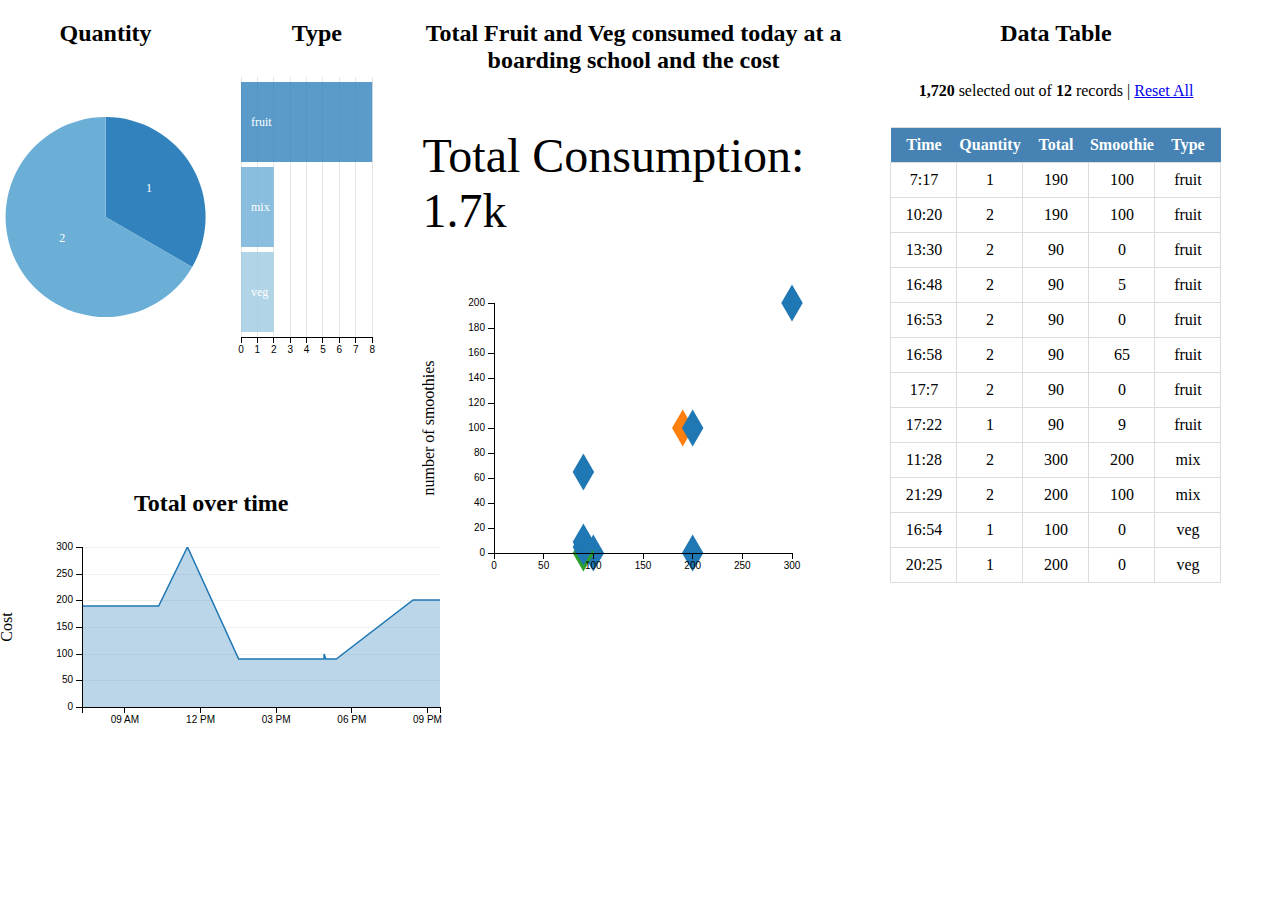
==== html/index.html @ 48268bda "renamed dashboard.html to index.html" ====
<!DOCTYPE html>
<html lang="EN">
<head>
  <meta charset="utf-8">
  <title>Dashboard</title>
  <link rel="stylesheet" type="text/css" href="/css/dc.css" />
  
 
  <style>
    body, html {
      height: 100%;
      margin: 0;
      padding: 0;
    }
    div {
      -webkit-box-sizing: border-box;
      -moz-box-sizing: border-box;
      box-sizing: border-box;
    }

    td {
      border: 1px solid gainsboro;
    }

    .info {
      background-color: pink;
    }


    div.row {
        display: block;
        height: 100%;
        width: 100%;
    }

    div.column {
      width: 33%;
      height: 100%;
      display: block;
      float: left;
      /*border:1px solid blue;*/
    }

    div.column div.subColumn {
      display: block;
      height: 50%;
      width: 50%;
      float: left;
    }

    div.column div.subRow {
      display: block;
      height: 50%;
      width: 100%;
      float: left;
      margin-top: 20px;
    }

    div.subRow2 {
      /*background-color: pink;*/
      display: block;
      height: 15%;
      margin-top: 8%;
      font-size: 3em;
      width: 100%;
    }

    div.dc-data-count {
      text-align: center;
      display: block;
      width: 100%;
      height: 5%;
    }



    h2 {
      margin-top: 20px;
      text-align: center;
    }

    table {
        border-collapse: collapse;
        margin: 0 auto;
        margin-top: 45px;
    }

    table thead tr,
    table tbody tr {
        border-bottom: 1px solid gainsboro;
        line-height: 2;
    }

    table tbody tr:hover {
        background-color: lightblue;
        cursor: pointer;
    }

    table thead tr {
      border-top: 1px solid gainsboro;
      background-color: steelblue;
      line-height: 2;
      color: white;
    }

    table tbody tr td,
    table thead tr td {
      width: 20%;
      text-align: center;

    }


  </style>
</head>
<body>

  <div class="row">
    <div class="column" >
      <div class="subColumn" id="qty-chart">
        <h2>Quantity</h2>
        <span class="reset" style="display: none;">Range: <span class="filter"></span></span>
        <a class="reset" style="display:none" href="javascript:pieChart.filterAll(); dc.redrawAll();">reset</a>
      </div>
      <div class="subColumn" id="type-chart">
        <h2>Type</h2>
        <span class="reset" style="display: none;">Range: <span class="filter"></span></span>
        <a class="reset" style="display:none" href="javascript:rowChart.filterAll(); dc.redrawAll();">reset</a>
      </div>

      <div class="subRow" id="total-chart">
        <h2>Total over time</h2>
        <span class="reset" style="display: none;">Range: <span class="filter"></span></span>
        <a class="reset" style="display:none" href="javascript:lineChart.filterAll(); dc.redrawAll();">reset</a>
      </div>

    </div>

    <div class="column" id="scatter-plot">
      <h2>Total Fruit and Veg consumed today at a boarding school and the cost</h2>
      <span class="reset" style="display: none;">Range: <span class="filter"></span></span>
      <a class="reset" style="display:none" href="javascript:scatterPlot.filterAll(); dc.redrawAll();">reset</a>

      <div id="number-display" class="subRow2">Total Consumption: </div>
    </div>

    <div class="column">
      <h2>Data Table</h2>
      <div class='dc-data-count'>
        <span class='filter-count'></span> selected out of <span class='total-count'></span> records.
        <a href="javascript:dc.filterAll(); dc.renderAll();">Reset All</a>
      </div>
      <table id="data-table"></table>
    </div>
  </div>

  <script type="text/javascript" src="/js/d3.js"></script>
  <script type="text/javascript" src="/js/crossfilter.js"></script>
  <script type="text/javascript" src="/js/dc_beta32.js"></script>
  <script type="text/javascript" src="/js/colorbrewer.js"></script>

  <script type="text/javascript">

  function print_filter(filter) {
    var f=eval(filter);
    if (typeof(f.length) != "undefined") {}else{}
    if (typeof(f.top) != "undefined") {f=f.top(Infinity);}else{}
    if (typeof(f.dimension) != "undefined") {f=f.dimension(function(d) { return "";}).top(Infinity);}else{}
    console.log(filter+"("+f.length+") = "+JSON.stringify(f).replace("[","[\n\t").replace(/}\,/g,"},\n\t").replace("]","\n]"));
  }

  var data = [
  {date: "2019-05-14T07:17:54Z", quantity: 1, total: 190, smoothie: 100, type: "fruit"},
  {date: "2019-05-14T10:20:19Z", quantity: 2, total: 190, smoothie: 100, type: "fruit"},
  {date: "2019-05-14T11:28:54Z", quantity: 2, total: 300, smoothie: 200, type: "mix"},
  {date: "2019-05-14T13:30:43Z", quantity: 2, total: 90, smoothie: 0, type: "fruit"},
  {date: "2019-05-14T16:48:46Z", quantity: 2, total: 90, smoothie: 5, type: "fruit"},
  {date: "2019-05-14T16:53:41Z", quantity: 2, total: 90, smoothie: 0, type: "fruit"},
  {date: "2019-05-14T16:54:06Z", quantity: 1, total: 100, smoothie: 0, type: "veg"},
  {date: "2019-05-14T16:58:03Z", quantity: 2, total: 90, smoothie: 65, type: "fruit"},
  {date: "2019-05-14T17:07:21Z", quantity: 2, total: 90, smoothie: 0, type: "fruit"},
  {date: "2019-05-14T17:22:59Z", quantity: 1, total: 90, smoothie: 9, type: "fruit"},
  {date: "2019-05-14T20:25:45Z", quantity: 1, total: 200, smoothie: 0, type: "veg"},
  {date: "2019-05-14T21:29:52Z", quantity: 2, total: 200, smoothie: 100, type: "mix"}
];

data.forEach(function(d){
  var tempDate = new Date(d.date);
  d.date = tempDate;

})

var facts = crossfilter(data);
var all = facts.groupAll();
var ndGroup = all.reduceSum(function(d){ return d.total; });

//table
var dateDimension = facts.dimension(function(d){ return d.date; });
//line chart
var dateGroup = dateDimension.group().reduceSum(function(d){ return d.total; });

var minDate = dateDimension.bottom(1)[0].date;
var maxDate = dateDimension.top(1)[0].date;

//pie chart
var qtyDimension = facts.dimension(function(d){ return d.quantity; });
// qtyDimension.filter(1);
var qtyGroup = qtyDimension.group();

//scatter
var scatterDimension = facts.dimension(function(d){ return [d.total,d.smoothie]; });
var scatterGroup = scatterDimension.group();

//row
var typeDimension = facts.dimension(function(d){ return d.type; });
var typeGroup = typeDimension.group();

var numberDisplay = dc.numberDisplay("#number-display")
      .group(ndGroup)
      .valueAccessor(function(d){ return d; });

var dataCount = dc.dataCount(".dc-data-count")
      .dimension(facts)
      .group(all)
      .html({
        some: '<strong>%filter-count</strong> selected out of <strong>%total-count</strong> records | <a href="\javascript:dc.filterAll(); dc.renderAll();\">Reset All</a>',
        all: 'All records selected. Please click on the graph to apply filters.'
      });

var dataTable = dc.dataTable("#data-table")
      .width(600)
      .height(550)
      .dimension(dateDimension)
      .showGroups(false)
      // .size(5)
      .group(function(d){ return d.type; })
      .columns([{label:'Time',format: function(d){ return d.date.getHours()+':'+d.date.getMinutes(); }},
                'quantity',
                'total',
                'smoothie',
                'type'])
      .sortBy(function(d){ return d.date; })
      .order(d3.ascending);
      // .on("renderlet",function(table){
      //     table.selectAll('.dc-table-group').classed('info',true);
      // });

var pieChart = dc.pieChart("#qty-chart")
      .height(300)
      .radius(100)
      // .filter(1)
      .dimension(qtyDimension)
      .group(qtyGroup);



var rowChart = dc.rowChart("#type-chart")
      .height(300)
      .group(typeGroup)
      .dimension(typeDimension);

// scatterDimension.filter(function(d){ return d[1]==0; });

var scatterPlot = dc.scatterPlot("#scatter-plot")
    .width(450)
    .height(350)
    .margins({top:40,bottom:60,right:80,left:60})
    .dimension(scatterDimension)
    .group(scatterGroup)
    .symbolSize(20)
    .symbol('diamond')
    .excludedColor('gray')
    .filterPrinter(function(filters){
      var range = 'From ['+Math.round(filters[0][0][0],0)+','
                          +Math.round(filters[0][0][1],0)+'] to ['
                          +Math.round(filters[0][1][0],0)+','
                          +Math.round(filters[0][1][1],0)+']';

      return range; })
    .excludedSize(20)
    .excludedOpacity(0.2)
    .colorAccessor(function(d){ return d.value; })
    .clipPadding(70)
    .yAxisLabel("number of smoothies ")
    .x(d3.scale.linear().domain([0,300]));

var lineChart = dc.lineChart("#total-chart")
    .width(450)
    .height(200)
    .margins({top:10,bottom:30,right:10,left:70})
    .dimension(dateDimension)
    .group(dateGroup,"total cost")
    .yAxisLabel("Cost")
    .renderHorizontalGridLines(true)
    .renderArea(true)
    .legend(dc.legend().x(1200).y(5).itemHeight(12).gap(5))
    .x(d3.time.scale().domain([minDate,maxDate]));


    lineChart.yAxis().ticks(5);
    lineChart.xAxis().ticks(4);




dc.renderAll();

  // console.log(data);
  // console.log(facts);
  print_filter('scatterGroup');



  </script>

</body>
</html>
---- css/dc.css ----
div.dc-chart {
    float: left;
}

.dc-chart rect.bar {
    stroke: none;
    cursor: pointer;
}

.dc-chart rect.bar:hover {
    fill-opacity: .5;
}

.dc-chart rect.stack1 {
    stroke: none;
    fill: red;
}

.dc-chart rect.stack2 {
    stroke: none;
    fill: green;
}

.dc-chart rect.deselected {
    stroke: none;
    fill: #ccc;
}

.dc-chart .empty-chart .pie-slice path {
    fill: #FFEEEE;
    cursor: default;
}

.dc-chart .empty-chart .pie-slice {
    cursor: default;
}

.dc-chart .pie-slice {
    fill: white;
    font-size: 12px;
    cursor: pointer;
}

.dc-chart .pie-slice.external{
    fill: black;
}

.dc-chart .pie-slice :hover {
    fill-opacity: .8;
}

.dc-chart .pie-slice.highlight {
    fill-opacity: .8;
}

.dc-chart .pie-path {
  fill:none;
  stroke-width: 2px;
  stroke: black;
  opacity: 0.4;
}

.dc-chart .selected path {
    stroke-width: 3;
    stroke: #ccc;
    fill-opacity: 1;
}

.dc-chart .deselected path {
    stroke: none;
    fill-opacity: .5;
    fill: #ccc;
}

.dc-chart .axis path,
.dc-chart .axis line {
    fill: none;
    stroke: #000;
    shape-rendering: crispEdges;
}

.dc-chart .axis text {
    font: 10px sans-serif;
}

.dc-chart .grid-line,
.dc-chart .axis .grid-line {
    fill: none;
    stroke: #ccc;
    opacity: .5;
    shape-rendering: crispEdges;
}

.dc-chart .grid-line line,
.dc-chart .axis .grid-line line {
    fill: none;
    stroke: #ccc;
    opacity: .5;
    shape-rendering: crispEdges;
}

.dc-chart .brush rect.background {
    z-index: -999;
}

.dc-chart .brush rect.extent {
    fill: steelblue;
    fill-opacity: .125;
}

.dc-chart .brush .resize path {
    fill: #eee;
    stroke: #666;
}

.dc-chart path.line {
    fill: none;
    stroke-width: 1.5px;
}

.dc-chart circle.dot {
    stroke: none;
}

.dc-chart g.dc-tooltip path {
    fill: none;
    stroke: grey;
    stroke-opacity: .8;
}

.dc-chart path.area {
    fill-opacity: .3;
    stroke: none;
}

.dc-chart .node {
    font-size: 0.7em;
    cursor: pointer;
}

.dc-chart .node :hover {
    fill-opacity: .8;
}

.dc-chart .selected circle {
    stroke-width: 3;
    stroke: #ccc;
    fill-opacity: 1;
}

.dc-chart .deselected circle {
    stroke: none;
    fill-opacity: .5;
    fill: #ccc;
}

.dc-chart .bubble {
    stroke: none;
    fill-opacity: 0.6;
}

.dc-data-count {
    float: right;
    margin-top: 15px;
    margin-right: 15px;
}

.dc-data-count .filter-count {
    color: #3182bd;
    font-weight: bold;
}

.dc-data-count .total-count {
    color: #3182bd;
    font-weight: bold;
}

.dc-data-table {
}

.dc-chart g.state {
    cursor: pointer;
}

.dc-chart g.state :hover {
    fill-opacity: .8;
}

.dc-chart g.state path {
    stroke: white;
}

.dc-chart g.selected path {
}

.dc-chart g.deselected path {
    fill: grey;
}

.dc-chart g.selected text {
}

.dc-chart g.deselected text {
    display: none;
}

.dc-chart g.county path {
    stroke: white;
    fill: none;
}

.dc-chart g.debug rect {
    fill: blue;
    fill-opacity: .2;
}

.dc-chart g.row rect {
    fill-opacity: 0.8;
    cursor: pointer;
}

.dc-chart g.row rect:hover {
    fill-opacity: 0.6;
}

.dc-chart g.row text {
    fill: white;
    font-size: 12px;
    cursor: pointer;
}

.dc-legend {
    font-size: 11px;
}

.dc-legend-item {
    cursor: pointer;
}

.dc-chart g.axis text {
    /* Makes it so the user can't accidentally click and select text that is meant as a label only */
    -webkit-user-select: none; /* Chrome/Safari */
    -moz-user-select: none; /* Firefox */
    -ms-user-select: none; /* IE10 */
    -o-user-select: none;
    /*user-select: none;*/
    pointer-events: none;
}

.dc-chart path.highlight {
    stroke-width: 3;
    fill-opacity: 1;
    stroke-opacity: 1;
}

.dc-chart .highlight {
    fill-opacity: 1;
    stroke-opacity: 1;
}

.dc-chart .fadeout {
    fill-opacity: 0.2;
    stroke-opacity: 0.2;
}

.dc-chart path.dc-symbol,
g.dc-legend-item.fadeout {
    fill-opacity: 0.5;
    stroke-opacity: 0.5;
}

.dc-hard .number-display {
    float: none;
}

.dc-chart .box text {
    font: 10px sans-serif;
    -webkit-user-select: none; /* Chrome/Safari */
    -moz-user-select: none; /* Firefox */
    -ms-user-select: none; /* IE10 */
    -o-user-select: none;
    /*user-select: none;*/
    pointer-events: none;
}

.dc-chart .box line,
.dc-chart .box circle {
    fill: #fff;
    stroke: #000;
    stroke-width: 1.5px;
}

.dc-chart .box rect {
    stroke: #000;
    stroke-width: 1.5px;
}

.dc-chart .box .center {
    stroke-dasharray: 3,3;
}

.dc-chart .box .outlier {
    fill: none;
    stroke: #ccc;
}

.dc-chart .box.deselected .box {
    fill: #ccc;
}

.dc-chart .box.deselected {
    opacity: .5;
}

.dc-chart .symbol{
    stroke: none;
}

.dc-chart .heatmap .box-group.deselected rect {
    stroke: none;
    fill-opacity: .5;
    fill: #ccc;
}

.dc-chart .heatmap g.axis text {
    pointer-events: all;
    cursor: pointer;
}
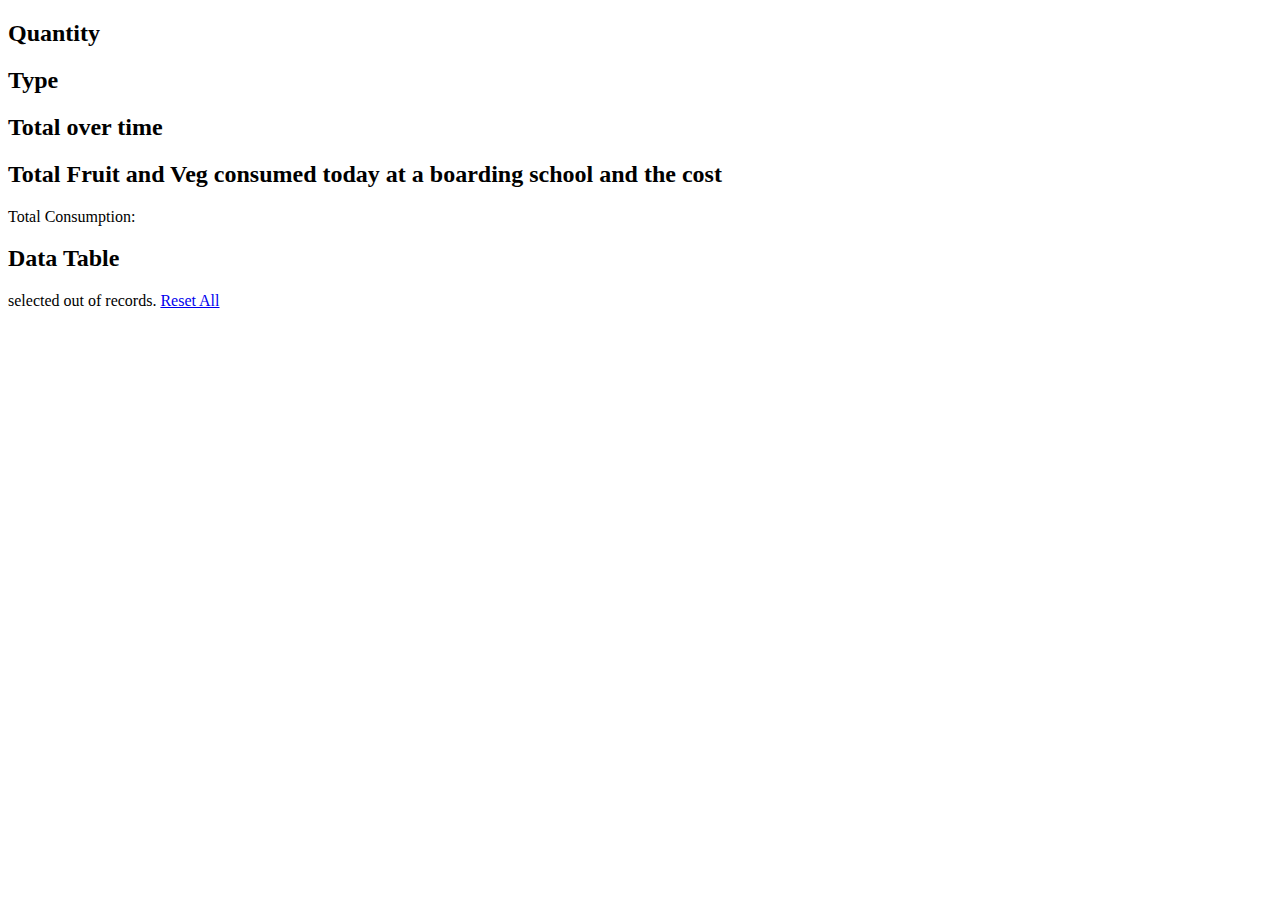
==== commit aae6f999: "Update index.html" ====
--- a/html/index.html
+++ b/html/index.html
@@ -3,115 +3,8 @@
 <head>
   <meta charset="utf-8">
   <title>Dashboard</title>
-  <link rel="stylesheet" type="text/css" href="/css/dc.css" />
-  
- 
-  <style>
-    body, html {
-      height: 100%;
-      margin: 0;
-      padding: 0;
-    }
-    div {
-      -webkit-box-sizing: border-box;
-      -moz-box-sizing: border-box;
-      box-sizing: border-box;
-    }
-
-    td {
-      border: 1px solid gainsboro;
-    }
-
-    .info {
-      background-color: pink;
-    }
-
-
-    div.row {
-        display: block;
-        height: 100%;
-        width: 100%;
-    }
-
-    div.column {
-      width: 33%;
-      height: 100%;
-      display: block;
-      float: left;
-      /*border:1px solid blue;*/
-    }
-
-    div.column div.subColumn {
-      display: block;
-      height: 50%;
-      width: 50%;
-      float: left;
-    }
-
-    div.column div.subRow {
-      display: block;
-      height: 50%;
-      width: 100%;
-      float: left;
-      margin-top: 20px;
-    }
-
-    div.subRow2 {
-      /*background-color: pink;*/
-      display: block;
-      height: 15%;
-      margin-top: 8%;
-      font-size: 3em;
-      width: 100%;
-    }
-
-    div.dc-data-count {
-      text-align: center;
-      display: block;
-      width: 100%;
-      height: 5%;
-    }
-
-
-
-    h2 {
-      margin-top: 20px;
-      text-align: center;
-    }
-
-    table {
-        border-collapse: collapse;
-        margin: 0 auto;
-        margin-top: 45px;
-    }
-
-    table thead tr,
-    table tbody tr {
-        border-bottom: 1px solid gainsboro;
-        line-height: 2;
-    }
-
-    table tbody tr:hover {
-        background-color: lightblue;
-        cursor: pointer;
-    }
-
-    table thead tr {
-      border-top: 1px solid gainsboro;
-      background-color: steelblue;
-      line-height: 2;
-      color: white;
-    }
-
-    table tbody tr td,
-    table thead tr td {
-      width: 20%;
-      text-align: center;
-
-    }
-
-
-  </style>
+  <link rel="stylesheet" type="text/css" href="/datadashboard/css/dc.css" />
+   
 </head>
 <body>
 
@@ -154,10 +47,10 @@
     </div>
   </div>
 
-  <script type="text/javascript" src="/js/d3.js"></script>
-  <script type="text/javascript" src="/js/crossfilter.js"></script>
-  <script type="text/javascript" src="/js/dc_beta32.js"></script>
-  <script type="text/javascript" src="/js/colorbrewer.js"></script>
+  <script type="text/javascript" src="/datadashboard/js/d3.js"></script>
+  <script type="text/javascript" src="/datadashboard/js/crossfilter.js"></script>
+  <script type="text/javascript" src="/datadashboard/js/dc_beta32.js"></script>
+  <script type="text/javascript" src="/datadashboard/js/colorbrewer.js"></script>
 
   <script type="text/javascript">
 
